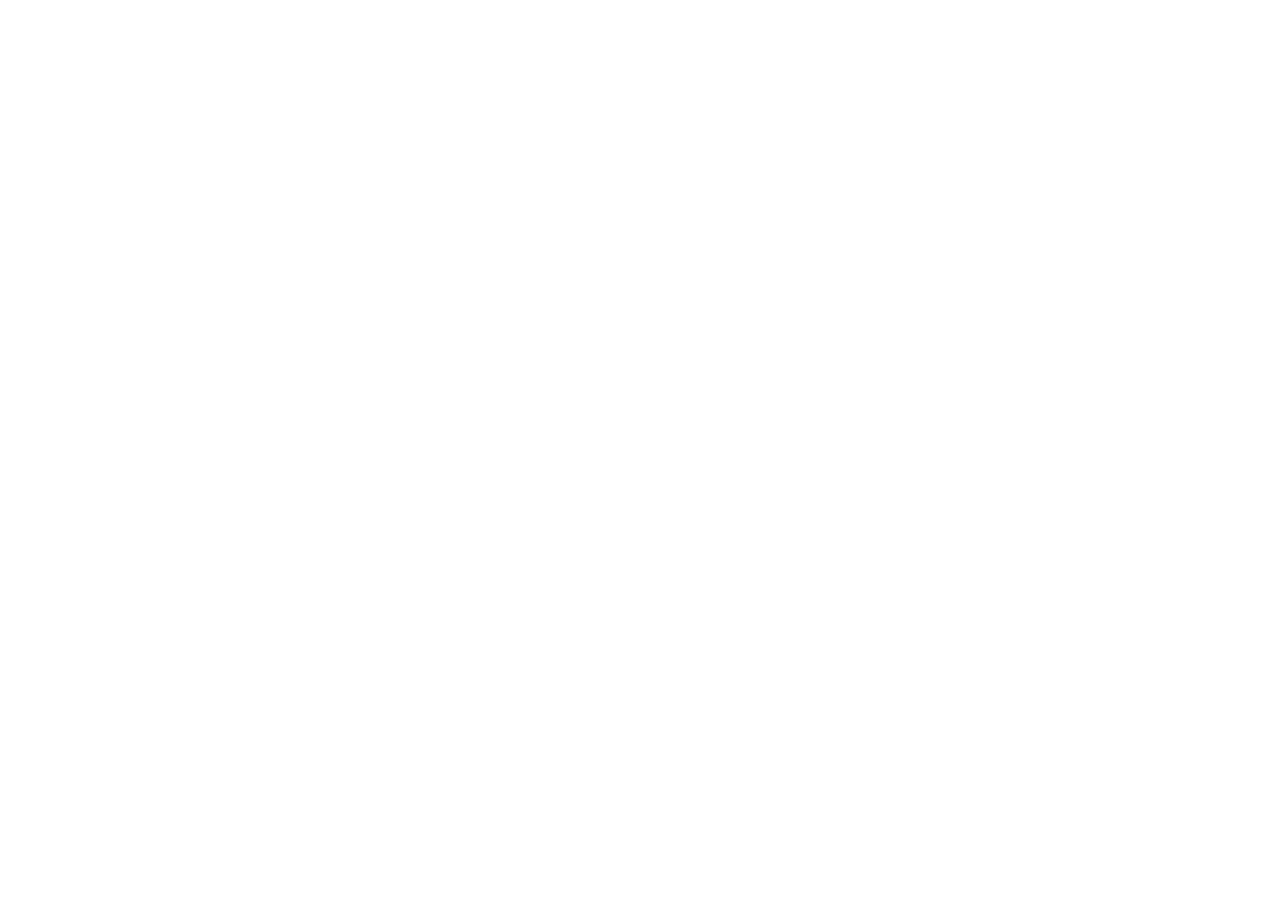
==== week1.html @ 4dca94b4 "updated the index page upto week 4" ====
<!DOCTYPE html>
<html lang="en">
<head>
    <meta charset="UTF-8">
    <meta name="viewport" content="width=device-width, initial-scale=1.0">
    <title>P2 Blog - Week 1</title>
</head>
<body>
    
</body>
</html>
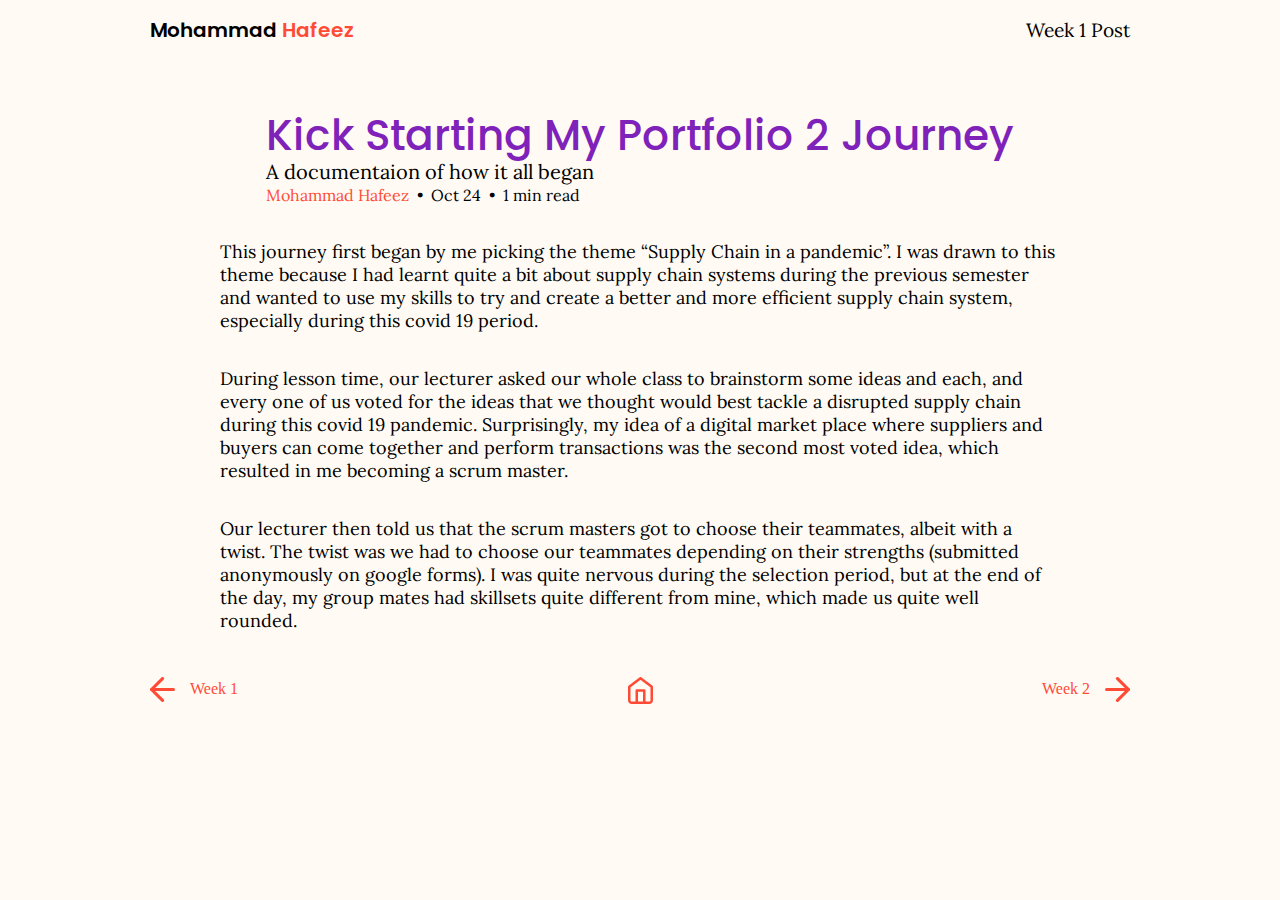
==== commit 14c99553: "completed week 1 & week 2" ====
--- a/week1.html
+++ b/week1.html
@@ -3,9 +3,51 @@
 <head>
     <meta charset="UTF-8">
     <meta name="viewport" content="width=device-width, initial-scale=1.0">
+    <link rel="stylesheet" href="./css/blog.css" >
     <title>P2 Blog - Week 1</title>
 </head>
 <body>
-    
+    <header>
+        <h1>Mohammad<span> Hafeez</span></h1>
+        <nav>
+            <ul>
+                <li><a href="#" >Week 1 Post</a></li>
+            </ul>
+        </nav>
+    </header>
+    <main>
+        <div class="blog__header" >
+            <h2>Kick Starting My Portfolio 2 Journey</h2>
+            <h4>A documentaion of how it all began</h4>
+            <p><span>Mohammad Hafeez</span>&nbsp; • &nbsp;Oct 24&nbsp; • &nbsp;1 min read</p>
+        </div>
+        <div class="blog__body" >
+            <p>This journey first began by me picking the theme “Supply Chain in a pandemic”. I was drawn to this theme because I had learnt quite a bit about supply chain systems during the previous semester and wanted to use my skills to try and create a better and more efficient supply chain system, especially during this covid 19 period.</p>
+            <p>During lesson time, our lecturer asked our whole class to brainstorm some ideas and each, and every one of us voted for the ideas that we thought would best tackle a disrupted supply chain during this covid 19 pandemic. Surprisingly, my idea of a digital market place where suppliers and buyers can come together and perform transactions was the second most voted idea, which resulted in me becoming a scrum master.</p>
+            <p>Our lecturer then told us that the scrum masters got to choose their teammates, albeit with a twist. The twist was we had to choose our teammates depending on their strengths (submitted anonymously on google forms). I was quite nervous during the selection period, but at the end of the day, my group mates had skillsets quite different from mine, which made us quite well rounded.</p>
+        </div>
+        <div class="blog__footer">
+            <a href="./week1.html" >
+                <div class="back" >
+                    <img src="./images/arrow-left.svg" >
+                    <span>Week 1</span>
+                </div>
+            </a>
+
+            <a href="./index.html" >
+                <div class="home" >
+                    <img src="./images/home.svg" >
+                </div>
+            </a>
+
+            <a href="./week2.html" >
+                <div class="forward" >
+                    <span>Week 2</span>
+                    <img src="./images/arrow-right.svg" >
+                </div>
+            </a>
+        </div>
+    </main>
+    </div>
 </body>
 </html>--- a/css/blog.css
+++ b/css/blog.css
@@ -0,0 +1,194 @@
+@import url("https://fonts.googleapis.com/css2?family=Lora:ital,wght@0,400;0,500;0,600;0,700;1,400;1,500;1,600;1,700&family=Poppins:ital,wght@0,100;0,200;0,300;0,400;0,500;0,600;0,700;0,800;0,900;1,100;1,200;1,300;1,400;1,500;1,600;1,700;1,800;1,900&display=swap");
+:root {
+  --lora: "lora", serif;
+  --poppins: "Poppins", sans-serif;
+  --orange: #FF4B36;
+}
+
+* {
+  margin: 0;
+  padding: 0;
+  -webkit-box-sizing: border-box;
+          box-sizing: border-box;
+}
+
+body {
+  background-color: #fffbf4;
+  padding: 0 15px;
+}
+
+a {
+  text-decoration: none;
+  color: black;
+}
+
+@media screen and (min-width: 525px) {
+  body {
+    padding: 0 65px;
+  }
+}
+
+@media screen and (min-width: 1200px) {
+  body {
+    padding: 0 150px;
+  }
+}
+
+header {
+  display: -webkit-box;
+  display: -ms-flexbox;
+  display: flex;
+  -webkit-box-pack: justify;
+      -ms-flex-pack: justify;
+          justify-content: space-between;
+  -webkit-box-align: center;
+      -ms-flex-align: center;
+          align-items: center;
+  margin-top: 15px;
+}
+
+header h1 {
+  font-family: var(--poppins);
+  font-weight: 600;
+  font-size: clamp(20px, 1.5vw, 28px);
+}
+
+header h1 span {
+  color: var(--orange);
+}
+
+header nav ul {
+  list-style: none;
+}
+
+header nav ul li {
+  font-family: var(--lora);
+}
+
+header nav ul li a {
+  text-decoration: none;
+  font-weight: 300;
+  font-size: clamp(16px, 1.5vw, 20px);
+  color: black;
+}
+
+main {
+  display: -webkit-box;
+  display: -ms-flexbox;
+  display: flex;
+  -webkit-box-orient: vertical;
+  -webkit-box-direction: normal;
+      -ms-flex-direction: column;
+          flex-direction: column;
+  -webkit-box-align: center;
+      -ms-flex-align: center;
+          align-items: center;
+  margin-top: clamp(30px, 5.3vw, 100px);
+}
+
+main .blog__header h2 {
+  font-family: var(--poppins);
+  font-size: clamp(34px, 3.3vw, 64px);
+  color: #7f22ba;
+  max-width: 840px;
+  line-height: clamp(40px, 3.6vw, 70px);
+  font-weight: 500;
+}
+
+main .blog__header h4 {
+  font-family: var(--lora);
+  font-size: clamp(19px, 1.57vw, 30px);
+  font-weight: 400;
+}
+
+main .blog__header p {
+  font-family: var(--lora);
+  font-size: 16px;
+}
+
+main .blog__header p span {
+  color: #FF4B36;
+}
+
+main .blog__body {
+  max-width: 840px;
+}
+
+main .blog__body p {
+  margin-top: 35px;
+  font-family: var(--lora);
+  font-weight: 400;
+  font-size: clamp(18px, 1.25vw, 24px);
+}
+
+main .blog__body .image__box {
+  margin-top: 35px;
+}
+
+main .blog__body .image__box img {
+  width: 100%;
+  height: auto;
+}
+
+main .blog__body .grid__image__box {
+  display: -ms-grid;
+  display: grid;
+  -ms-grid-columns: (minmax(100px, 1fr))[2];
+      grid-template-columns: repeat(2, minmax(100px, 1fr));
+  grid-gap: 5px;
+  margin-top: 35px;
+}
+
+main .blog__body .grid__image__box img {
+  width: 100%;
+  height: auto;
+}
+
+main .blog__footer {
+  width: 100%;
+  display: -webkit-box;
+  display: -ms-flexbox;
+  display: flex;
+  -webkit-box-pack: justify;
+      -ms-flex-pack: justify;
+          justify-content: space-between;
+  margin-top: 45px;
+  padding-bottom: 25px;
+}
+
+main .blog__footer div {
+  display: -webkit-box;
+  display: -ms-flexbox;
+  display: flex;
+  -webkit-box-align: center;
+      -ms-flex-align: center;
+          align-items: center;
+  -webkit-box-pack: center;
+      -ms-flex-pack: center;
+          justify-content: center;
+  color: #FF4B36;
+}
+
+main .blog__footer div img {
+  width: 25px;
+  height: auto;
+}
+
+main .blog__footer div span {
+  margin: 0 15px;
+  font-size: clamp(16px, 1.05vw, 20px);
+}
+
+main .blog__footer .back {
+  justify-self: flex-start;
+}
+
+main .blog__footer .home {
+  -ms-grid-column-align: center;
+      justify-self: center;
+}
+
+main .blog__footer .forward {
+  justify-self: flex-end;
+}
+/*# sourceMappingURL=blog.css.map */